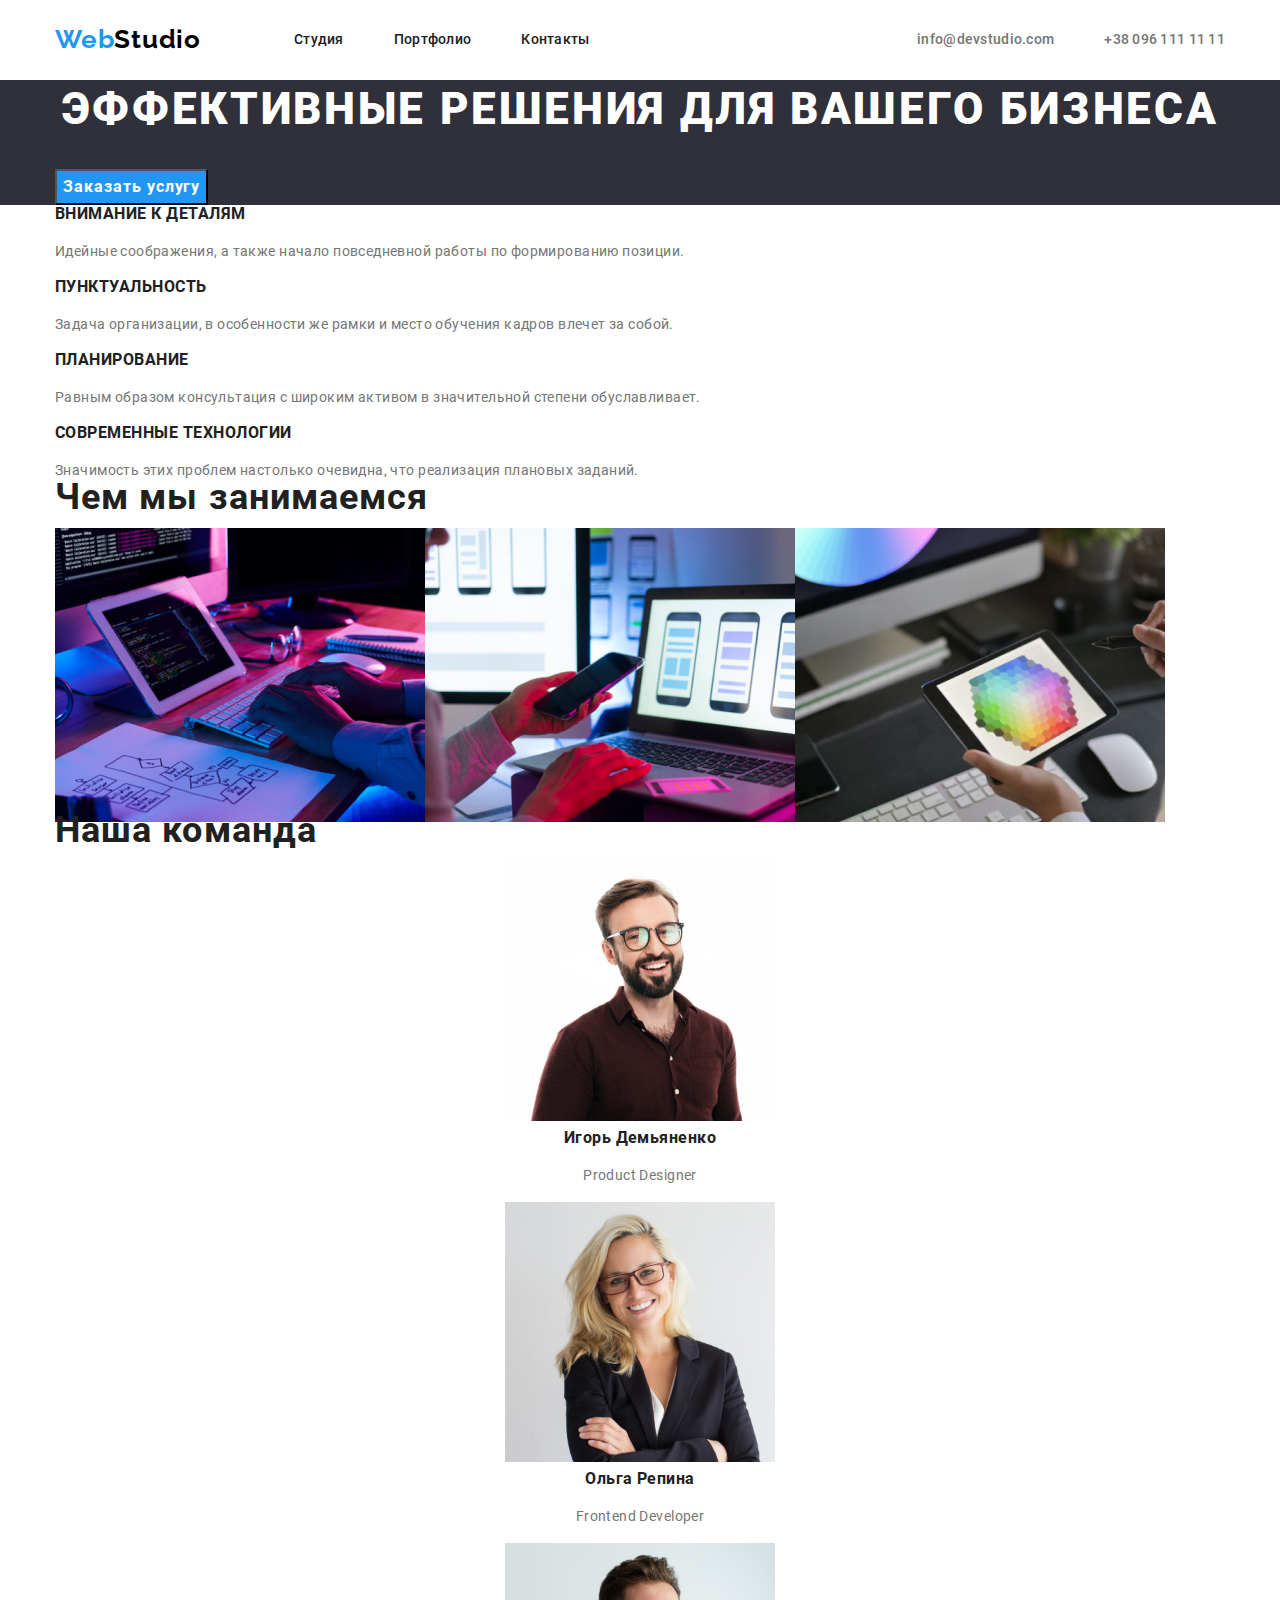
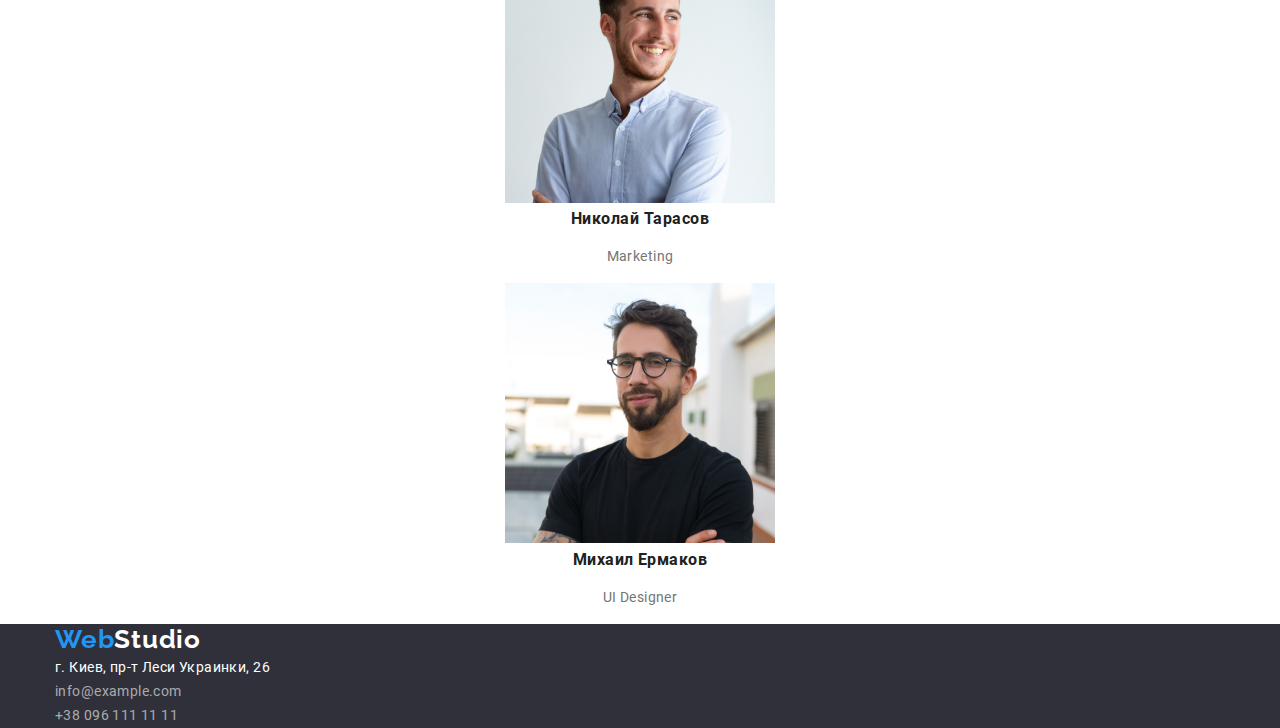
==== index.html @ 1b93afff "стилизирован header с помощью flexbox" ====
<!DOCTYPE html>
<html lang="ru">
  <head>
    <meta charset="UTF-8" />
    <meta name="viewport" content="width=device-width>, initial-scale=1.0" />
    <title>WebStudio</title>
    <link href="https://fonts.googleapis.com/css2?family=Raleway:wght@700&display=swap" rel="stylesheet" />
    <link rel="stylesheet" href="https://cdnjs.cloudflare.com/ajax/libs/modern-normalize/1.0.0/modern-normalize.min.css">
    <link rel="stylesheet" href="./css/styles.css" />
  </head>
  <body>
    <header class="header">
      <div class="container header-container">
        <nav class="navigation">
          <a href="./index.html" class="logo">
            <span class="logo-web">Web</span>Studio</a>
          <ul class="list menu">
            <li class="menu-item">
              <a href="./index.html" class="link link-menu">Студия</a>
            </li>
            <li class="menu-item">
              <a href="./portfolio.html" class="link link-menu">Портфолио</a>
            </li>
            <li class="menu-item">
              <a href="#" class="link link-menu">Контакты</a>
            </li>
          </ul>
        </nav>
          <ul class="list navigation">
           <li>
              <a href="mailto:info@devstudio.com" class="link link-menu-contacts link-mail">info@devstudio.com</a>
            </li>
            <li>
              <a href="tel:+380961111111" class="link link-menu-contacts">+38 096 111 11 11</a>
            </li>
          </ul>
      </div>
    </header>
    <main>
      <section class="dark-bg">
        <div class="container">
          <h1 class="page-title">Эффективные решения для вашего бизнеса</h1>
          <button class="title-button-home" type="button">Заказать услугу</button>
        </div>
      </section>
      <!--our-pluses-->
      <section>
        <div class="container">
          <ul class="list">
            <li>
              <h3 class="title-pluses">Внимание к деталям</h3>
              <p>Идейные соображения, а также начало повседневной работы по формированию позиции.</p>
            </li>
            <li>
              <h3 class="title-pluses">Пунктуальность</h3>
              <p>Задача организации, в особенности же рамки и место обучения кадров влечет за собой.</p>
            </li>
            <li>
              <h3 class="title-pluses">Планирование</h3>
              <p>Равным образом консультация с широким активом в значительной степени обуславливает.</p>
            </li>
            <li>
              <h3 class="title-pluses">Современные технологии</h3>
              <p>Значимость этих проблем настолько очевидна, что реализация плановых заданий.</p>
            </li>
          </ul>
        </div>
      </section>
      <!--activity-of-the-company-->
      <section>
        <div class="container">
          <h2 class="section-title">Чем мы занимаемся</h2>
          <ul class="list menu">
            <li><img src="img/box-1.jpg" alt="руки печатают на клавиатуре" width="370" height="294" /></li>
            <li><img src="img/box-2.jpg" alt="телефон на фоне ноутбука" width="370" height="294" /></li>
            <li><img src="img/box-3.jpg" alt="спектр цветов на планшете" width="370" height="294" /></li>
          </ul>
        </div>
      </section>
      <!--our-team-->
      <section>
        <div class="container">
          <h2 class="section-title">Наша команда</h2>
          <ul class="list">
            <li class="team-title">
              <img src="img/igor.jpg" alt="мужчина в очках" width="270" height="260" />
              <h3 class="title-name">Игорь Демьяненко</h3>
              <p>Product Designer</p>
            </li>
            <li class="team-title">
              <img src="img/olga.jpg" alt="женщина в очках" width="270" height="260" />
              <h3 class="title-name">Ольга Репина</h3>
              <p>Frontend Developer</p>
            </li>
            <li class="team-title">
              <img src="img/nikolay.jpg" alt="улыбающийся мужщина" width="270" height="260" />
              <h3 class="title-name">Николай Тарасов</h3>
              <p>Marketing</p>
            </li>
            <li class="team-title">
              <img src="img/michail.jpg" alt="мужчина в очках" width="270" height="260" />
              <h3 class="title-name">Михаил Ермаков</h3>
              <p>UI Designer</p>
            </li>
          </ul>
        </div>
      </section>
    </main>
    <!--contacts-->
    <footer class="dark-bg">
      <div class="container">
        <a href="./index.html" class="logo-white"><span class="logo-web">Web</span>Studio</a>
        <ul class="list">
          <li>
            <address class="address">г. Киев, пр-т Леси Украинки, 26</address>
          </li>
          <li>
            <a href="mailto:info@example.com" class="link link-contacts">info@example.com</a>
          </li>
          <li>
            <a href="tel:+380961111111" class="link link-contacts">+38 096 111 11 11</a>
          </li>
        </ul>
      </div>
    </footer>
  </body>
</html>
---- css/styles.css ----
/* roboto-regular - latin_cyrillic */
@font-face {
  font-family: "Roboto";
  font-style: normal;
  font-weight: 400;
  src: url("../fonts/roboto-v20-latin_cyrillic-regular.eot");
  src: local("Roboto"), local("Roboto-Regular"),
    url("../fonts/roboto-v20-latin_cyrillic-regular.eot?#iefix") format("embedded-opentype"),
    /* IE6-IE8 */ url("../fonts/roboto-v20-latin_cyrillic-regular.woff2") format("woff2"),
    /* Super Modern Browsers */ url("../fonts/roboto-v20-latin_cyrillic-regular.woff") format("woff"),
    /* Modern Browsers */ url("../fonts/roboto-v20-latin_cyrillic-regular.ttf") format("truetype"),
    /* Safari, Android, iOS */ url("../fonts/roboto-v20-latin_cyrillic-regular.svg#Roboto") format("svg"); /* Legacy iOS */
}
/* roboto-500 - latin_cyrillic */
@font-face {
  font-family: "Roboto";
  font-style: normal;
  font-weight: 500;
  src: url("../fonts/roboto-v20-latin_cyrillic-500.eot");
  src: local("Roboto Medium"), local("Roboto-Medium"),
    url("../fonts/roboto-v20-latin_cyrillic-500.eot?#iefix") format("embedded-opentype"),
    /* IE6-IE8 */ url("../fonts/roboto-v20-latin_cyrillic-500.woff2") format("woff2"),
    /* Super Modern Browsers */ url("../fonts/roboto-v20-latin_cyrillic-500.woff") format("woff"),
    /* Modern Browsers */ url("../fonts/roboto-v20-latin_cyrillic-500.ttf") format("truetype"),
    /* Safari, Android, iOS */ url("../fonts/roboto-v20-latin_cyrillic-500.svg#Roboto") format("svg"); /* Legacy iOS */
}
/* roboto-700 - latin_cyrillic */
@font-face {
  font-family: "Roboto";
  font-style: normal;
  font-weight: 700;
  src: url("../fonts/roboto-v20-latin_cyrillic-700.eot");
  src: local("Roboto Bold"), local("Roboto-Bold"),
    url("../fonts/roboto-v20-latin_cyrillic-700.eot?#iefix") format("embedded-opentype"),
    /* IE6-IE8 */ url("../fonts/roboto-v20-latin_cyrillic-700.woff2") format("woff2"),
    /* Super Modern Browsers */ url("../fonts/roboto-v20-latin_cyrillic-700.woff") format("woff"),
    /* Modern Browsers */ url("../fonts/roboto-v20-latin_cyrillic-700.ttf") format("truetype"),
    /* Safari, Android, iOS */ url("../fonts/roboto-v20-latin_cyrillic-700.svg#Roboto") format("svg"); /* Legacy iOS */
}
/* roboto-900 - latin_cyrillic */
@font-face {
  font-family: "Roboto";
  font-style: normal;
  font-weight: 900;
  src: url("../fonts/roboto-v20-latin_cyrillic-900.eot");
  src: local("Roboto Black"), local("Roboto-Black"),
    url("../fonts/roboto-v20-latin_cyrillic-900.eot?#iefix") format("embedded-opentype"),
    /* IE6-IE8 */ url("../fonts/roboto-v20-latin_cyrillic-900.woff2") format("woff2"),
    /* Super Modern Browsers */ url("../fonts/roboto-v20-latin_cyrillic-900.woff") format("woff"),
    /* Modern Browsers */ url("../fonts/roboto-v20-latin_cyrillic-900.ttf") format("truetype"),
    /* Safari, Android, iOS */ url("../fonts/roboto-v20-latin_cyrillic-900.svg#Roboto") format("svg"); /* Legacy iOS */
}

:root {
  --main-text-color: #757575;
  --accent-cl: #2196f3;
  --title-cl: #212121;
  --black-cl: #000000;
  --white-cl: #ffffff;
  --dark-bg: #2f303a;
}

html {
  box-sizing: border-box;
}

body {
  font-family: "Roboto", sans-serif;
  font-size: 14px;
  line-height: 1.71;
  letter-spacing: 0.03em;
  color: var(--main-text-color);
}

h1, 
h2, 
h3 {
  margin-top: 0;
}

.container {
  width: 1200px;
  padding-left: 15px;
  padding-right: 15px;
  margin-right: auto;
  margin-left: auto;
}

.menu {
  display: inline-flex;
}

.menu-item:not(:last-child) {
  margin-right: 50px;
}

.header {
  padding-top: 24px;
  padding-bottom: 25px;
}

.header-container {
  display: flex;
  align-items: center;
  justify-content: flex-end;
}

.navigation {
display: flex;
align-items: center;
margin-right: auto;
}

.logo {
  font-family: "Raleway", sans-serif;
  font-style: normal;
  font-weight: bold;  
  font-size: 26px;
  line-height: 1.19;
  letter-spacing: 0.03em;
  text-decoration: none;
  color: var(--black-cl);
  margin-right: 93px;
}

.logo-web {
  color: var(--accent-cl);
}

.logo-white {
  font-family: "Raleway", sans-serif;
  font-style: normal;
  font-weight: bold;
  font-size: 26px;
  line-height: 1.19;
  letter-spacing: 0.03em;
  text-decoration: none;
  color: var(--white-cl);
}

.link {
   font-weight: 500;
  line-height: 1.14;
  letter-spacing: 0.02em;
  text-decoration: none;
  text-decoration: none;
  color: inherit;
}

.link:hover,
.link:focus {
  color: var(--accent-cl);
}

.link-menu {
  color: var(--title-cl);
}

.link-menu-contacts {
    color: var(--main-text-color);
}

.link-mail {
  margin-right: 50px;
}

.link-contacts {
font-weight: normal;
letter-spacing: 0.03em;
color: rgba(255, 255, 255, 0.6);
}

.list {
  list-style: none;
  margin: 0;
  padding: 0;
}

.address {
  font-style: normal;
  color: var(--white-cl);
}

.section-title {
  font-size: 36px;
  line-height: 1.16px;
  letter-spacing: 0.03em;
  color: var(--title-cl);
}

.title-pluses {
  line-height: 1.14;
  letter-spacing: 0.03em;
  text-transform: uppercase;
  color: var(--title-cl);
}

.title-name {
  font-size: 16px;
  line-height: 1.18;
  letter-spacing: 0.03em;
  color: var(--title-cl);
}

.team-title {
  text-align: center;
}

.page-title {
  font-weight: 900;
  font-size: 44px;
  line-height: 1.36;
  text-align: center;
  letter-spacing: 0.06em;
  text-transform: uppercase;
  color: var(--white-cl);
}

.title-portfolio {
  font-size: 18px;
  line-height: 2;
  letter-spacing: 0.06em;
  color: var(--title-cl);
}

.title-description {
  font-size: 16px;
  line-height: 1.87;
  letter-spacing: 0.03em;
  color: var(--main-text-color);
}

.title-button {
  font-weight: 500;
  font-size: 16px;
  line-height: 1.62;
  letter-spacing: 0.03em;
  color: var(--title-cl);
  background-color: #f5f4fa;
}

.title-button:hover,
.title-button:focus {
  color: var(--white-cl);
  background-color: var(--accent-cl);
}

.title-button-home {
  font-weight: bold;
  font-size: 16px;
  line-height: 1.87;
  letter-spacing: 0.06em;
  color: var(--white-cl);
  background-color: var(--accent-cl);
}

.title-button-home:hover,
.title-button-home:focus {
  color: var(--white-cl);
  background-color: var(--accent-cl);
}

.dark-bg {
  background-color: var(--dark-bg) ;
}
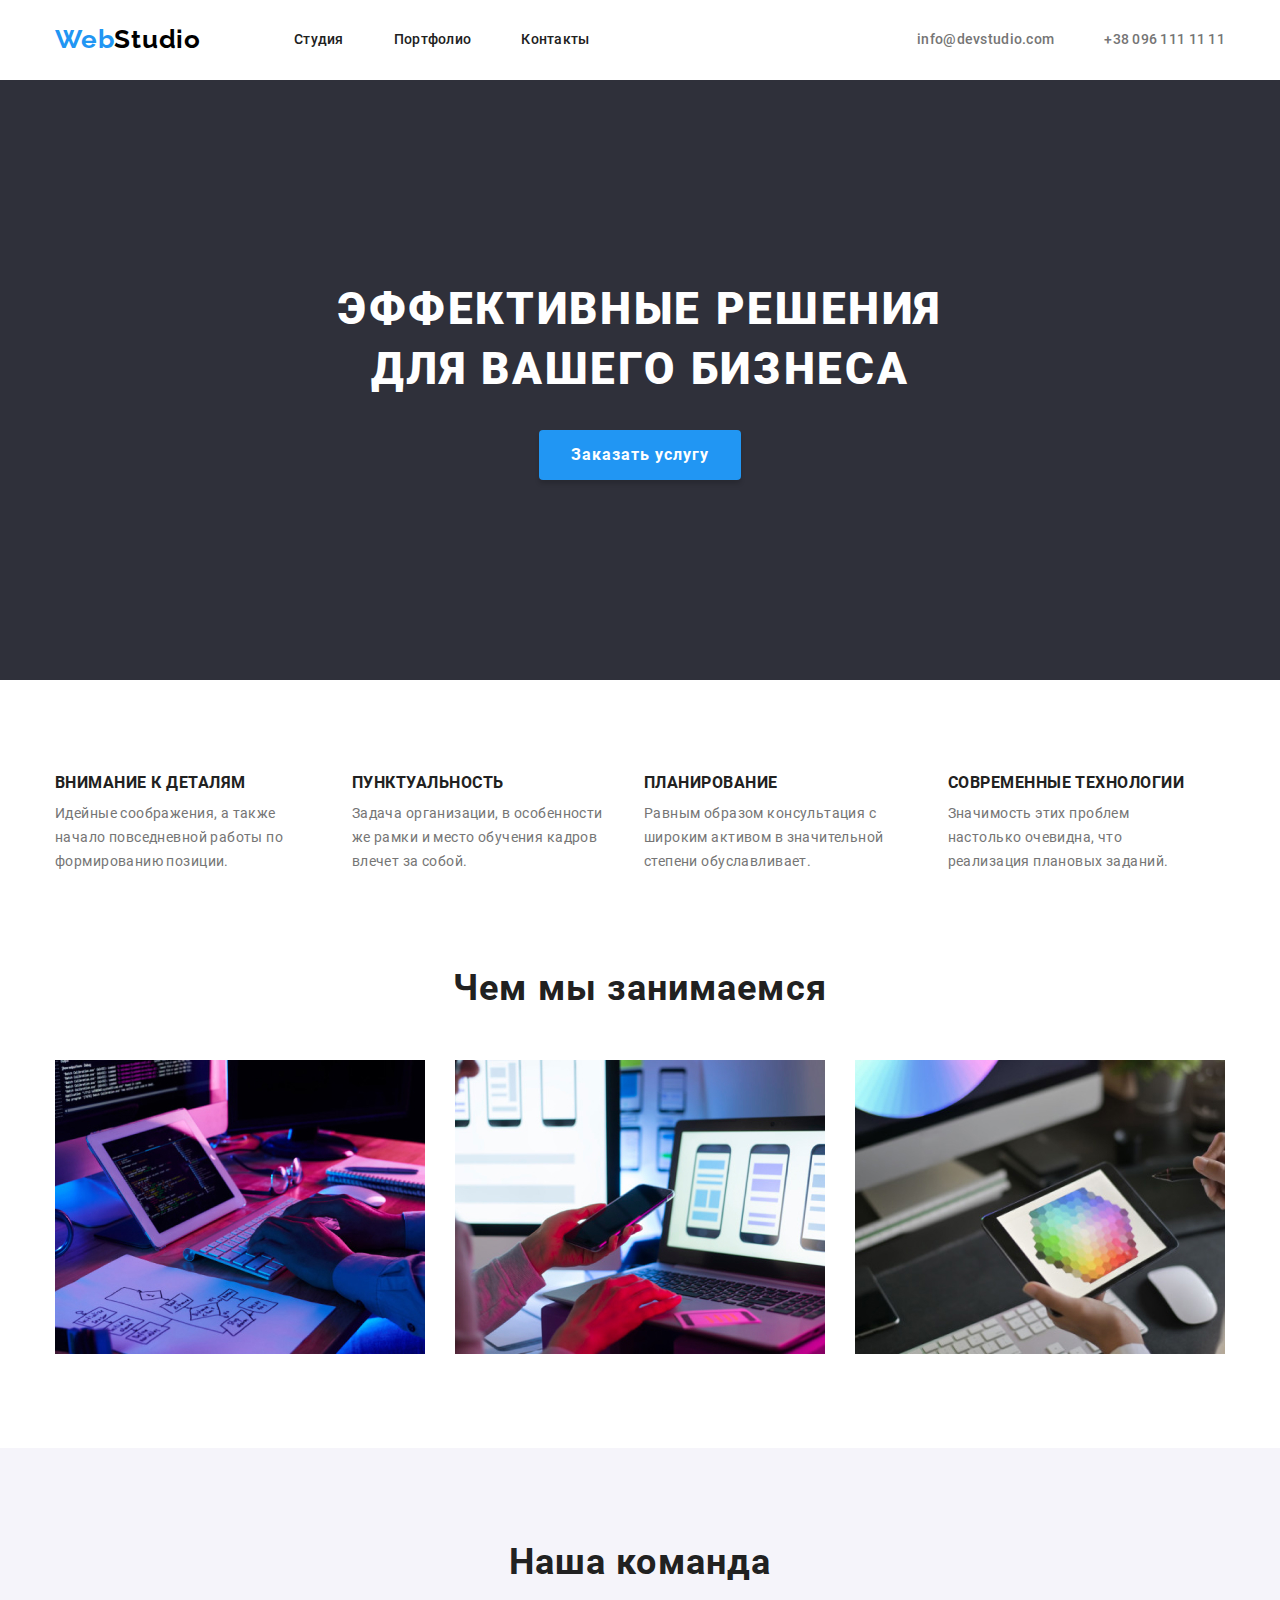
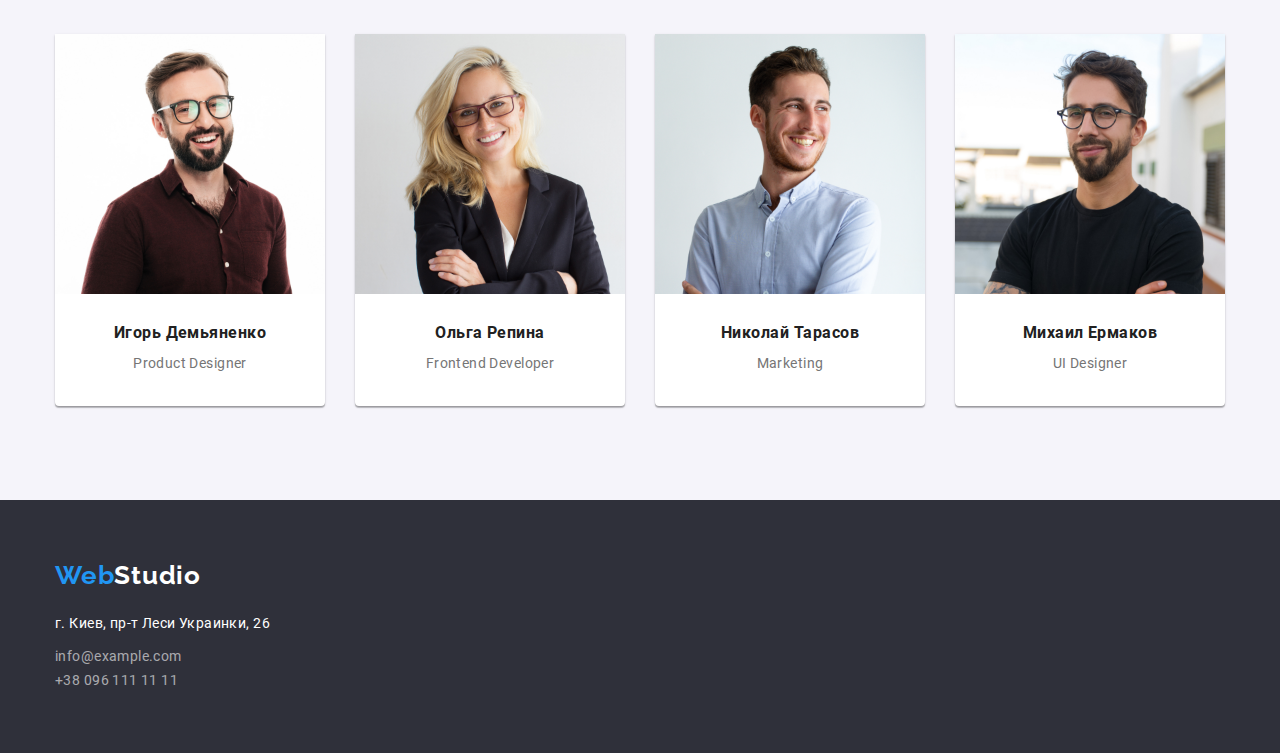
==== commit f7225648: "add styles main container (index.html) and portfolio.html" ====
--- a/index.html
+++ b/index.html
@@ -5,15 +5,17 @@
     <meta name="viewport" content="width=device-width>, initial-scale=1.0" />
     <title>WebStudio</title>
     <link href="https://fonts.googleapis.com/css2?family=Raleway:wght@700&display=swap" rel="stylesheet" />
-    <link rel="stylesheet" href="https://cdnjs.cloudflare.com/ajax/libs/modern-normalize/1.0.0/modern-normalize.min.css">
+    <link
+      rel="stylesheet"
+      href="https://cdnjs.cloudflare.com/ajax/libs/modern-normalize/1.0.0/modern-normalize.min.css"
+    />
     <link rel="stylesheet" href="./css/styles.css" />
   </head>
   <body>
     <header class="header">
       <div class="container header-container">
         <nav class="navigation">
-          <a href="./index.html" class="logo">
-            <span class="logo-web">Web</span>Studio</a>
+          <a href="./index.html" class="logo"> <span class="logo-web">Web</span>Studio</a>
           <ul class="list menu">
             <li class="menu-item">
               <a href="./index.html" class="link link-menu">Студия</a>
@@ -26,40 +28,40 @@
             </li>
           </ul>
         </nav>
-          <ul class="list navigation">
-           <li>
-              <a href="mailto:info@devstudio.com" class="link link-menu-contacts link-mail">info@devstudio.com</a>
-            </li>
-            <li>
-              <a href="tel:+380961111111" class="link link-menu-contacts">+38 096 111 11 11</a>
-            </li>
-          </ul>
+        <ul class="list navigation">
+          <li>
+            <a href="mailto:info@devstudio.com" class="link link-menu-contacts link-mail">info@devstudio.com</a>
+          </li>
+          <li>
+            <a href="tel:+380961111111" class="link link-menu-contacts">+38 096 111 11 11</a>
+          </li>
+        </ul>
       </div>
     </header>
     <main>
-      <section class="dark-bg">
-        <div class="container">
+      <section class="hero dark-bg">
+        <div class="container hero-contant">
           <h1 class="page-title">Эффективные решения для вашего бизнеса</h1>
           <button class="title-button-home" type="button">Заказать услугу</button>
         </div>
       </section>
       <!--our-pluses-->
-      <section>
+      <section class="section-pluses about">
         <div class="container">
-          <ul class="list">
-            <li>
+          <ul class="list flexbox">
+            <li class="list-pluses">
               <h3 class="title-pluses">Внимание к деталям</h3>
               <p>Идейные соображения, а также начало повседневной работы по формированию позиции.</p>
             </li>
-            <li>
+            <li class="list-pluses">
               <h3 class="title-pluses">Пунктуальность</h3>
               <p>Задача организации, в особенности же рамки и место обучения кадров влечет за собой.</p>
             </li>
-            <li>
+            <li class="list-pluses">
               <h3 class="title-pluses">Планирование</h3>
               <p>Равным образом консультация с широким активом в значительной степени обуславливает.</p>
             </li>
-            <li>
+            <li class="list-pluses">
               <h3 class="title-pluses">Современные технологии</h3>
               <p>Значимость этих проблем настолько очевидна, что реализация плановых заданий.</p>
             </li>
@@ -67,10 +69,10 @@
         </div>
       </section>
       <!--activity-of-the-company-->
-      <section>
+      <section class="section activity">
         <div class="container">
           <h2 class="section-title">Чем мы занимаемся</h2>
-          <ul class="list menu">
+          <ul class="list flexbox">
             <li><img src="img/box-1.jpg" alt="руки печатают на клавиатуре" width="370" height="294" /></li>
             <li><img src="img/box-2.jpg" alt="телефон на фоне ноутбука" width="370" height="294" /></li>
             <li><img src="img/box-3.jpg" alt="спектр цветов на планшете" width="370" height="294" /></li>
@@ -78,14 +80,14 @@
         </div>
       </section>
       <!--our-team-->
-      <section>
+      <section class="section team">
         <div class="container">
           <h2 class="section-title">Наша команда</h2>
-          <ul class="list">
+          <ul class="list flexbox">
             <li class="team-title">
               <img src="img/igor.jpg" alt="мужчина в очках" width="270" height="260" />
               <h3 class="title-name">Игорь Демьяненко</h3>
-              <p>Product Designer</p>
+              <p class="profession">Product Designer</p>
             </li>
             <li class="team-title">
               <img src="img/olga.jpg" alt="женщина в очках" width="270" height="260" />
@@ -108,8 +110,10 @@
     </main>
     <!--contacts-->
     <footer class="dark-bg">
-      <div class="container">
-        <a href="./index.html" class="logo-white"><span class="logo-web">Web</span>Studio</a>
+      <div class="container container-footer">
+        <div class="logo-footer">
+          <a href="./index.html" class="logo-white"><span class="logo-web">Web</span>Studio</a>
+        </div>
         <ul class="list">
           <li>
             <address class="address">г. Киев, пр-т Леси Украинки, 26</address>
--- a/css/styles.css
+++ b/css/styles.css
@@ -58,6 +58,7 @@
   --black-cl: #000000;
   --white-cl: #ffffff;
   --dark-bg: #2f303a;
+  --team-bg: #f5f4fa;
 }
 
 html {
@@ -72,18 +73,20 @@
   color: var(--main-text-color);
 }
 
-h1, 
-h2, 
+h1,
+h2,
 h3 {
-  margin-top: 0;
+  margin: 0;
 }
 
 .container {
   width: 1200px;
   padding-left: 15px;
   padding-right: 15px;
+  margin: 0;
   margin-right: auto;
   margin-left: auto;
+  /*outline: 2px solid tomato;*/
 }
 
 .menu {
@@ -92,6 +95,14 @@
 
 .menu-item:not(:last-child) {
   margin-right: 50px;
+}
+
+img {
+  display: block;
+}
+
+p {
+  margin: 0;
 }
 
 .header {
@@ -106,15 +117,26 @@
 }
 
 .navigation {
-display: flex;
-align-items: center;
-margin-right: auto;
+  display: flex;
+  align-items: center;
+  margin-right: auto;
+}
+
+.hero {
+  text-align: center;
+  padding: 200px;
+  padding-bottom: 200px;
+}
+
+.hero-contant {
+  justify-content: center;
+  max-width: 696px;
 }
 
 .logo {
   font-family: "Raleway", sans-serif;
   font-style: normal;
-  font-weight: bold;  
+  font-weight: bold;
   font-size: 26px;
   line-height: 1.19;
   letter-spacing: 0.03em;
@@ -127,6 +149,10 @@
   color: var(--accent-cl);
 }
 
+.logo-footer {
+  padding-top: 60px;
+}
+
 .logo-white {
   font-family: "Raleway", sans-serif;
   font-style: normal;
@@ -139,7 +165,7 @@
 }
 
 .link {
-   font-weight: 500;
+  font-weight: 500;
   line-height: 1.14;
   letter-spacing: 0.02em;
   text-decoration: none;
@@ -157,7 +183,7 @@
 }
 
 .link-menu-contacts {
-    color: var(--main-text-color);
+  color: var(--main-text-color);
 }
 
 .link-mail {
@@ -165,9 +191,13 @@
 }
 
 .link-contacts {
-font-weight: normal;
-letter-spacing: 0.03em;
-color: rgba(255, 255, 255, 0.6);
+  font-weight: normal;
+  letter-spacing: 0.03em;
+  color: rgba(255, 255, 255, 0.6);
+}
+
+.tell {
+  padding-top: 9px;
 }
 
 .list {
@@ -176,19 +206,46 @@
   padding: 0;
 }
 
+.flexbox {
+  display: flex;
+  justify-content: space-between;
+  padding: 0;
+}
+
+.list-pluses {
+  width: calc(100% - 90px) / 4;
+  margin-right: 30px;
+}
+
 .address {
-  font-style: normal;
-  color: var(--white-cl);
+  padding-top: 20px;
+  padding-bottom: 9px;
+  font-style: normal;
+  color: var(--white-cl);
+}
+
+.section-pluses {
+  padding-top: 94px;
+}
+
+.section {
+  padding-top: 94px;
+  padding-bottom: 94px;
 }
 
 .section-title {
+  display: flex;
+  justify-content: center;
+  padding-bottom: 50px;
+  margin: 0;
   font-size: 36px;
-  line-height: 1.16px;
+  line-height: 1.16em;
   letter-spacing: 0.03em;
   color: var(--title-cl);
 }
 
 .title-pluses {
+  margin-bottom: 10px;
   line-height: 1.14;
   letter-spacing: 0.03em;
   text-transform: uppercase;
@@ -196,17 +253,32 @@
 }
 
 .title-name {
+  padding-top: 30px;
+  padding-bottom: 10px;
   font-size: 16px;
   line-height: 1.18;
   letter-spacing: 0.03em;
   color: var(--title-cl);
 }
 
+.profession {
+  padding-bottom: 30px;
+}
+
+.team {
+  background: var(--team-bg);
+}
+
 .team-title {
   text-align: center;
+  box-shadow: 0px 1px 3px rgba(0, 0, 0, 0.12), 0px 1px 1px rgba(0, 0, 0, 0.14), 0px 2px 1px rgba(0, 0, 0, 0.2);
+  border-radius: 0px 0px 4px 4px;
+  background-color: var(--white-cl);
 }
 
 .page-title {
+  margin-top: 0;
+  margin-bottom: 30px;
   font-weight: 900;
   font-size: 44px;
   line-height: 1.36;
@@ -216,7 +288,56 @@
   color: var(--white-cl);
 }
 
+.portfolio {
+  padding-top: 94px;
+  padding-bottom: 0;
+}
+
+.raboty {
+  padding-bottom: 94px;
+}
+
+.portfolio-nav {
+  margin-bottom: 50px;
+}
+
+.portfolio-menu {
+  display: flex;
+  justify-content: center;
+}
+
+.potfolio-menu-item:not(:last-child) {
+  margin-right: 8px;
+}
+
+.portfolio-menu-list {
+  display: flex;
+  flex-wrap: wrap;
+}
+
+.portfolio-item {
+  border: 1px solid #eeeeee;
+  width: 370px;
+  background: var(--white-cl);
+  flex-basis: calc((100% - 60px) / 3);
+}
+
+.portfolio-item:not(:nth-child(3n)) {
+  margin-right: 30px;
+}
+
+.portfolio-item:not(:nth-last-child(-n + 3)) {
+  margin-bottom: 30px;
+}
+
+.portfolio-photo {
+  margin-bottom: 20px;
+}
+
 .title-portfolio {
+  padding: 0 24px;
+  margin-bottom: 4px;
+  font-weight: 700;
   font-size: 18px;
   line-height: 2;
   letter-spacing: 0.06em;
@@ -224,6 +345,8 @@
 }
 
 .title-description {
+  padding: 0 24px 20px;
+  margin-bottom: 0;
   font-size: 16px;
   line-height: 1.87;
   letter-spacing: 0.03em;
@@ -231,27 +354,38 @@
 }
 
 .title-button {
+  padding: 6px 22px;
   font-weight: 500;
   font-size: 16px;
   line-height: 1.62;
   letter-spacing: 0.03em;
   color: var(--title-cl);
-  background-color: #f5f4fa;
+  background-color: var(--team-bg);
+  border: 0;
 }
 
 .title-button:hover,
 .title-button:focus {
   color: var(--white-cl);
   background-color: var(--accent-cl);
+  box-shadow: 0px 3px 1px rgba(0, 0, 0, 0.1), 0px 1px 2px rgba(0, 0, 0, 0.08), 0px 2px 2px rgba(0, 0, 0, 0.12);
+  border-radius: 4px;
+  border: 0;
 }
 
 .title-button-home {
+  display: inline-block;
+  justify-content: center;
+  padding: 10px 32px;
+  box-shadow: 0px 4px 4px rgba(0, 0, 0, 0.15);
+  border-radius: 4px;
   font-weight: bold;
   font-size: 16px;
   line-height: 1.87;
   letter-spacing: 0.06em;
   color: var(--white-cl);
   background-color: var(--accent-cl);
+  border: 0;
 }
 
 .title-button-home:hover,
@@ -261,5 +395,20 @@
 }
 
 .dark-bg {
-  background-color: var(--dark-bg) ;
-}+  background-color: var(--dark-bg);
+}
+
+.container-footer {
+  padding-bottom: 60px;
+}
+
+.visually-hidden {
+  position: absolute !important;
+  clip: rect(1px 1px 1px 1px);
+  clip: rect(1px, 1px, 1px, 1px);
+  padding: 0 !important;
+  border: 0 !important;
+  height: 1px !important;
+  width: 1px !important;
+  overflow: hidden;
+}
